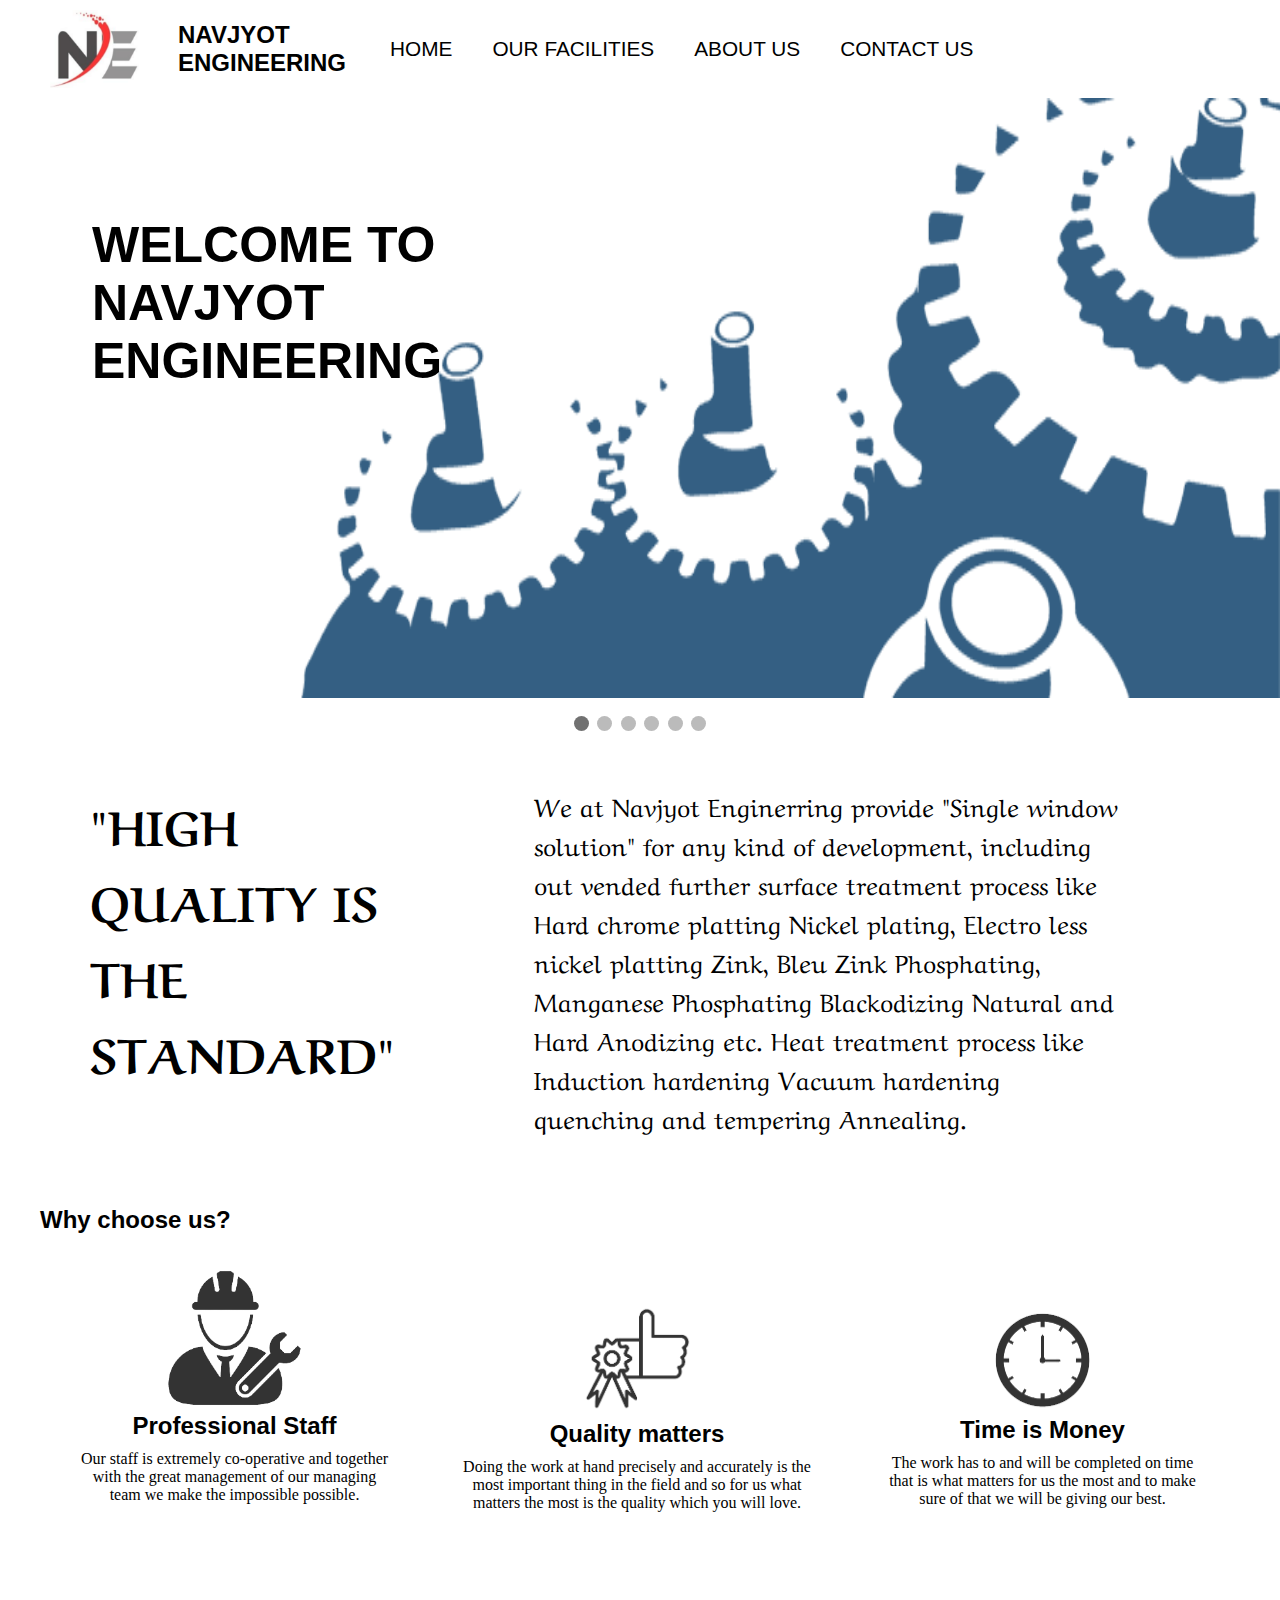
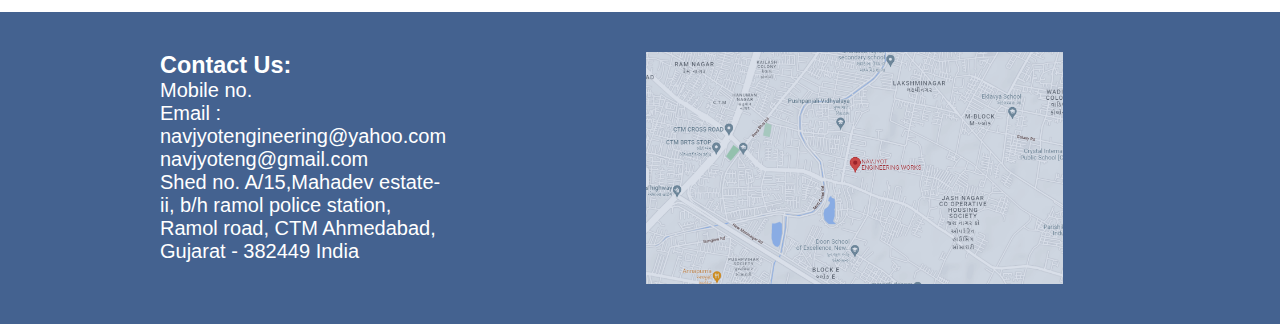
==== index.html @ f35e3f88 "first commit" ====
<!DOCTYPE html>
<html lang="en">
  <head>
    <meta charset="UTF-8" />
    <meta http-equiv="X-UA-Compatible" content="IE=edge" />
    <meta name="viewport" content="width=device-width, initial-scale=1.0" />
    <title>Navjyot Engineering</title>
    <link rel="stylesheet" href="style.css" />
    <link rel="preconnect" href="https://fonts.googleapis.com" />
    <link rel="preconnect" href="https://fonts.gstatic.com" crossorigin />
    <link
      href="https://fonts.googleapis.com/css2?family=Aref+Ruqaa+Ink&display=swap"
      rel="stylesheet"
    />
  </head>
  <body>
    <nav id="navbar">
      <div id="logo">
        <img src="/images/logo.png" alt="" />
      </div>
      <div id="head"><h2>NAVJYOT ENGINEERING</h2></div>
      <ul>
        <li class="item"><a href="index.html">HOME</a></li>
        <li class="item">
          <a href="navjyot_our_facil.html">OUR FACILITIES</a>
        </li>
        <li class="item"><a href="navjyot2_about_us.html">ABOUT US</a></li>
        <li class="item"><a href="navjyot_contact_us.html">CONTACT US</a></li>
      </ul>
    </nav>
    <div class="slideshow-container">
      <div class="mySlides fade">
        <div class="numbertext"></div>
        <img id="img_img" src="/images/bgbgbg_2.png" />
        <div class="text" id="welcome">
          <h1>WELCOME TO NAVJYOT ENGINEERING</h1>
        </div>
      </div>
      <div class="mySlides fade">
        <div class="numbertext"></div>
        <img id="img_img" src="/images/automobilt_blur.png" />
        <div class="text_2">
          <p>COMPONENT MANUFACTURE OF</p>
          <h1>AUTOMOBILE INDUSTRY</h1>
        </div>
      </div>
      <div class="mySlides fade">
        <div class="numbertext"></div>
        <img id="img_img" src="/images/textile_blur.png" />
        <div class="text_3">
          <p>COMPONENT MANUFACTURE OF</p>
          <h1>TEXTILE INDUSTRY</h1>
        </div>
      </div>
      <div class="mySlides fade">
        <div class="numbertext"></div>
        <img id="img_img" src="/images/pharma_blur.png" />
        <div class="text_2">
          <p>COMPONENT MANUFACTURE OF</p>
          <h1>MEDICAL INDUSTRY</h1>
        </div>
      </div>
      <div class="mySlides fade">
        <div class="numbertext"></div>
        <img id="img_img" src="/images/plastic_blur.png" />
        <div class="text_3">
          <p>COMPONENT MANUFACTURE OF</p>
          <h1>PLASTIC INDUSTRY</h1>
        </div>
      </div>
      <div class="mySlides fade">
        <div class="numbertext"></div>
        <img id="img_img" src="/images/construction_blur.png" />
        <div class="text_2">
          <p>COMPONENT MANUFACTURE OF</p>
          <h1>CONSTRUCTION INDUSTRY</h1>
        </div>
      </div>
    </div>
    <br />

    <div style="text-align: center">
      <span class="dot"></span>
      <span class="dot"></span>
      <span class="dot"></span>
      <span class="dot"></span>
      <span class="dot"></span>
      <span class="dot"></span>
    </div>
    <div class="aim">
      <div id="aim_1">
        <h1>"HIGH QUALITY IS THE STANDARD"</h1>
      </div>
      <div id="aim_2">
        <p>
          We at Navjyot Enginerring provide "Single window solution" for any
          kind of development, including out vended further surface treatment
          process like Hard chrome platting Nickel plating, Electro less nickel
          platting Zink, Bleu Zink Phosphating, Manganese Phosphating
          Blackodizing Natural and Hard Anodizing etc. Heat treatment process
          like Induction hardening Vacuum hardening quenching and tempering
          Annealing.
        </p>
      </div>
    </div>
    <div class="choose">
      <h2>Why choose us?</h2>
    </div>
    <div class="why">
      <div class="photo1">
        <img
          src="/images/staff_new-removebg-preview.png"
          alt=""
          style="width: 40%"
        />
        <h2>Professional Staff</h2>
        <p>
          Our staff is extremely co-operative and together with the great
          management of our managing team we make the impossible possible.
        </p>
      </div>
      <div class="photo2">
        <img src="/images/quality-removebg.png" alt="" style="width: 25%" />
        <h2>Quality matters</h2>
        <p>
          Doing the work at hand precisely and accurately is the most important
          thing in the field and so for us what matters the most is the quality
          which you will love.
        </p>
      </div>
      <div class="photo3">
        <img
          src="/images/coo_2-removebg-preview.png"
          alt=""
          style="width: 30%"
        />
        <h2>Time is Money</h2>
        <p>
          The work has to and will be completed on time that is what matters for
          us the most and to make sure of that we will be giving our best.
        </p>
      </div>
    </div>
    <div class="end">
      <div class="cont">
        <h3>Contact Us:</h3>
        <p>Mobile no.</p>
        <p>Email : navjyotengineering@yahoo.com navjyoteng@gmail.com</p>
        <p>
          Shed no. A/15,Mahadev estate-ii, b/h ramol police station, Ramol road,
          CTM Ahmedabad, Gujarat - 382449 India
        </p>
      </div>
      <div class="loc">
        <a href="https://goo.gl/maps/BcoSp61XxwhBpXxS6" target="_blank"
          ><img src="/images/loc_2.png" alt=""
        /></a>
      </div>
    </div>
    <script type="text/javascript">
      let slideIndex = 0;
      showSlides();

      function showSlides() {
        let i;
        let slides = document.getElementsByClassName("mySlides");
        let dots = document.getElementsByClassName("dot");
        for (i = 0; i < slides.length; i++) {
          slides[i].style.display = "none";
        }
        slideIndex++;
        if (slideIndex > slides.length) {
          slideIndex = 1;
        }
        for (i = 0; i < dots.length; i++) {
          dots[i].className = dots[i].className.replace(" active", "");
        }
        slides[slideIndex - 1].style.display = "block";
        dots[slideIndex - 1].className += " active";
        setTimeout(showSlides, 4000); // Change image every 4 seconds
      }
    </script>
  </body>
</html>
---- style.css ----
*{
    margin: 0px;
    padding: 0px;
}
nav{
  transition: 0.6s;
}
nav.sticky{
  padding: 5px 20px;
  background:white;
}
nav.sticky ul li a {
  color: black;

}
#logo img{
    margin: 10px 0px 10px 50px;
    width: 50%;
}
#head{
    width: 15%;
    align-items: center;
    color: black;
}
#navbar{
    display: flex;
    background-color: white;
    align-items: center;
    position: relative;
}
#navbar ul{
    display: flex;
}
#navbar::before{
    content:"" ;
    background-color: white;
  /*  background-image: url(/images/bg_new_4.jpg);*/
    width: 100%;
    position: absolute;
    height: 100%;
    z-index: -1;
}
#navbar ul li{
    font-size: 1.3rem;
    list-style: none;
}
#navbar ul li a{
    padding: 5px 20px;
    display: block;
    border-radius: 20px;
    text-decoration: none;
    color: black;
    transition: 0.6s;
}
#navbar ul li a:hover{
    background-color: rgb(189, 189, 189);
    color: black;
}
.back img{
    width: 100%;
}
.aim{
    margin: 40px 50px;
    display: flex;
    font-family: 'Aref Ruqaa Ink', serif;
}
.aim #aim_1{
    display: block;
    width: 30%;
    margin: 10px 40px;
    font-size: 24px;
}
.aim #aim_2{
    display: block;
    width: 50%;
    margin: 10px 50px;
}
.aim #aim_2 p{
    font-size: 25px;
}
/* why choose us vaado*/
.why{
    display: flex;
    margin: 10px 50px;
}
.photo1{
    text-align: center;
}
.photo1 p{
    font-family: cursive;
    margin-left: 30px;
    margin-right: 30px;
    margin-top: 10px;
}
.photo2{
    margin-top: 40px;
    text-align: center;
}
.photo2 h2{
    margin-top: 7px;
}
.photo2 p{
    font-family: cursive;
    margin-left: 30px;
    margin-right: 30px;
    margin-top: 10px;
}
.photo3{
    margin-top: 40px;
    text-align: center;
}
.photo3 p{
    font-family: cursive;
    margin-left: 30px;
    margin-right: 30px;
    margin-top: 10px;
}
/* why choose us vado end*/
/* copy da*/
* {
    box-sizing: border-box;
  }
  body {
    font-family: Verdana, sans-serif;
  }
  .mySlides {
    position: relative;
    display: none;
  }
  img {
    vertical-align: middle;
    opacity: 0.8;
  }
.slideshow-container img{
    height: 600px;
    width: 100%;

}
  /* Slideshow container */
  .slideshow-container {
    position: relative;
    margin: auto;
  }

  /* Caption text */
  .text {
    color: #000000;
    font-size: 25px;
    padding: 8px 12px;
    position: absolute;
    bottom: 300px;
    left: 80px;
    width: 30%;
  }
  .text_2 {
    color: black;
    font-size: 40px;
    padding: 8px 12px;
    position: absolute;
    bottom: 200px;
    left: 40px;
    width: 45%;
  }
  .text_3 {
    color: black;
    font-size: 40px;
    padding: 8px 12px;
    position: absolute;
    bottom: 200px;
    right: 30px;
    width: 45%;
  }
  /* Number text (1/3 etc) */
  .numbertext {
    color: #f2f2f2;
    font-size: 12px;
    padding: 8px 12px;
    position: absolute;
    top: 0;
  }

  /* The dots/bullets/indicators */
  .dot {
    height: 15px;
    width: 15px;
    margin: 0 2px;
    background-color: #bbb;
    border-radius: 50%;
    display: inline-block;
    transition: background-color 0.6s ease;
  }

  .active {
    background-color: #717171;
  }

  /* Fading animation */
  .fade {
    animation-name: fade;
    animation-duration: 1.5s;
  }

  @keyframes fade {
    from {
      opacity: 0.4;
    }
    to {
      opacity: 1;
    }
  }

  /* On smaller screens, decrease text size */
  @media only screen and (max-width: 300px) {
    .text {
      font-size: 11px;
    }
  }

  .choose{
    padding-left: 40px;
    padding-top: 20px;
    color: black;
    padding-bottom: 20px;
  }
  .end{
    background-color: #446290;
    margin-top: 100px;
    padding-top: 40px;
    padding-left: 60px;
    font-size: 20px;
    padding-bottom: 40px;
  }
  .end{
    display: flex;
  }
  .cont{
    color: white;
    margin-left: 100px;
    width: 40%;
  }
  .loc a img{
    width: 50%;
    margin-left: 200px;
  }
  @media screen and (max-width:480px)
  {
    #logo img{
      margin: 0.7em 0.7em 0.7em 0.7em;
      width: 60%;
  }
  #head{
      width: 10%;
      align-items: center;
      color: black;
      font-size: 0.4em;
      margin-left: -8px;
  }
  #navbar{
      display: flex;
      background-color: white;
      align-items: center;
      position: relative;
  }
  #navbar ul{
      display: flex;
      margin-left: 20px;
  }
  #navbar::before{
      content:"" ;
      background-color: white;
    /*  background-image: url(/images/bg_new_4.jpg);*/
      width: 100%;
      position: absolute;
      height: 100%;
      z-index: -1;
  }
  #navbar ul li{
      font-size: 0.5em;
      list-style: none;
  }
  #navbar ul li a{
      padding: 0.5em 2em;
      display: block;
      border-radius: 1em;
      text-decoration: none;
      color: black;
  }
  #navbar ul li a:hover{
      background-color: rgb(189, 189, 189);
      color: black;
  }
  .end{
    background-color: #b2d8d9;
    padding-bottom: 2em;
    margin-left: 0em;
    padding-left: 0px;
  }
  .end{
    display: flex;
  }
  .cont{
    margin-left: 0px;
    padding-left: 10px;
    font-size: 0.5em;
  }
  .loc{
    align-content: center;
  }
  .loc a img{
    margin: 0px 0px 0px 30px;
    padding: 0px 0px 0px 0px;
    width: 60%;
    height: 70%;
  }
  .aim{
    margin: 1em 2em;
    display: flex;
    font-family: 'Aref Ruqaa Ink', serif;
}
.aim #aim_1{
    display: block;
    width: 30%;
    margin: 0.4em 1em;
    font-size: 0.7em;
}
.aim #aim_2{
    display: block;
    width: 50%;
    margin: 0.1em 1.5em;
}
.aim #aim_2 p{
    font-size: 0.7em;
}
.why{
  display: flex;
  margin: 0.1em 0.8em;
  font-size: 0.7em;
}
.photo1{
  text-align: center;
}
.photo1 p{
  font-family: cursive;
  margin-left: 0.3em;
  margin-right: 0.3em;
  margin-top: 0.1em;
}
.photo1 h2{
  font-size: 1em;
  margin-bottom: 0.5em;
}
.photo2{
  margin-top: 0.4em;
  text-align: center;
}
.photo2 h2{
  margin-top: 0.1em;
  font-size: 1em;
  margin-bottom: 0.5em;
}
.photo2 p{
  font-family: cursive;
  margin-left: 0.3em;
  margin-right: 0.3em;
  margin-top: 0.1em;
}
.photo3{
  margin-top: 0.4em;
  text-align: center;
}
.photo3 p{
  font-family: cursive;
  margin-left: 0.3em;
  margin-right: 0.3em;
  margin-top: 0.1em;
}
.photo3 h2{
  font-size: 1em;
  margin-bottom: 0.5em;
}
.text {
  color: #000000;
  font-size: 0.7em;
  padding: 0.1em 0.2em;
  position: absolute;
  bottom: 10em;
  left: 5em;
  width: 30%;
}
.text_2 {
  color: black;
  font-size: 0.7em;
  padding: 0.1em 0.2em;
  position: absolute;
  bottom: 8em;
  left: 1em;
  width: 45%;
}
.text_3 {
  color: black;
  font-size: 0.7em;
  padding: 0.1em 0.2em;
  position: absolute;
  bottom: 8em;
  right: 0.8em;
  width: 45%;
}
#img_img{
  width: 100%;
  height: 30vh;
}
  }
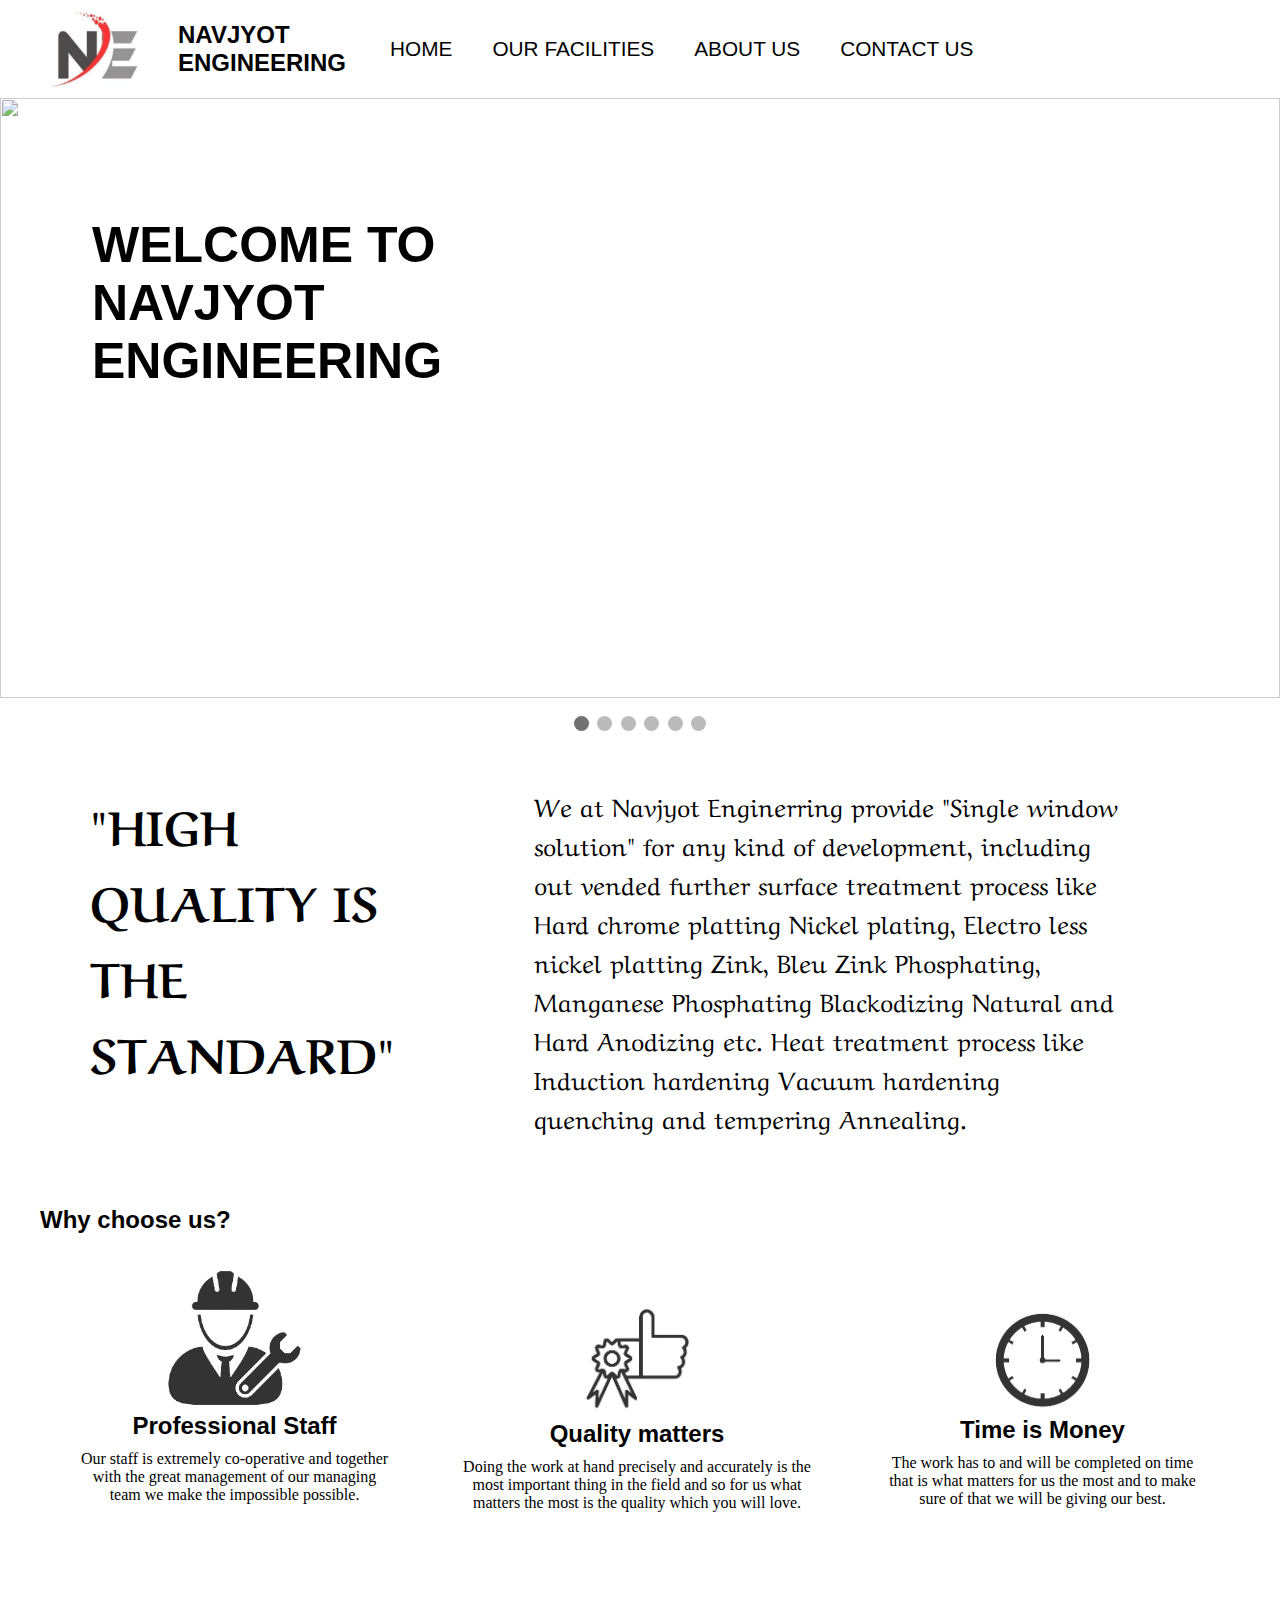
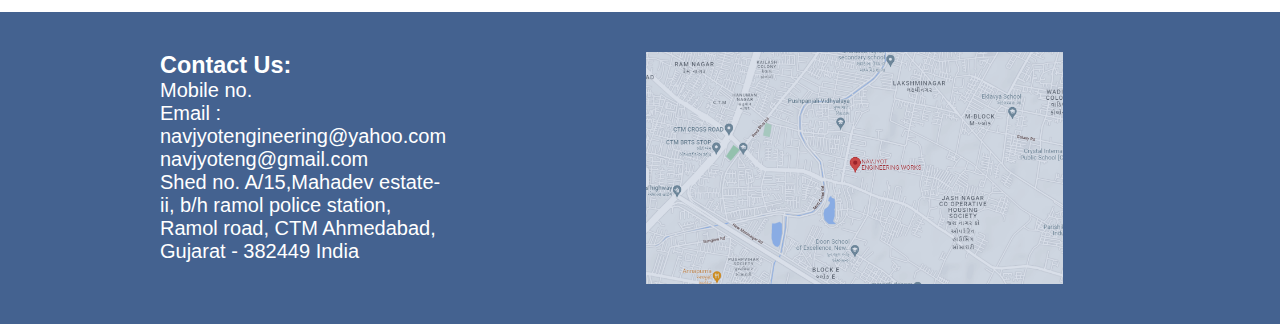
==== commit ed7494af: "Update index.html" ====
--- a/index.html
+++ b/index.html
@@ -16,7 +16,7 @@
   <body>
     <nav id="navbar">
       <div id="logo">
-        <img src="/images/logo.png" alt="" />
+        <img src="logo.png" alt="" />
       </div>
       <div id="head"><h2>NAVJYOT ENGINEERING</h2></div>
       <ul>
@@ -31,14 +31,14 @@
     <div class="slideshow-container">
       <div class="mySlides fade">
         <div class="numbertext"></div>
-        <img id="img_img" src="/images/bgbgbg_2.png" />
+        <img id="img_img" src="navjyotengineering.github.io/images/bgbgbg_2.png" />
         <div class="text" id="welcome">
           <h1>WELCOME TO NAVJYOT ENGINEERING</h1>
         </div>
       </div>
       <div class="mySlides fade">
         <div class="numbertext"></div>
-        <img id="img_img" src="/images/automobilt_blur.png" />
+        <img id="img_img" src="navjyotengineering.github.io/images/automobilt_blur.png" />
         <div class="text_2">
           <p>COMPONENT MANUFACTURE OF</p>
           <h1>AUTOMOBILE INDUSTRY</h1>
@@ -46,7 +46,7 @@
       </div>
       <div class="mySlides fade">
         <div class="numbertext"></div>
-        <img id="img_img" src="/images/textile_blur.png" />
+        <img id="img_img" src="navjyotengineering.github.io/images/textile_blur.png" />
         <div class="text_3">
           <p>COMPONENT MANUFACTURE OF</p>
           <h1>TEXTILE INDUSTRY</h1>
@@ -54,7 +54,7 @@
       </div>
       <div class="mySlides fade">
         <div class="numbertext"></div>
-        <img id="img_img" src="/images/pharma_blur.png" />
+        <img id="img_img" src="navjyotengineering.github.io/images/pharma_blur.png" />
         <div class="text_2">
           <p>COMPONENT MANUFACTURE OF</p>
           <h1>MEDICAL INDUSTRY</h1>
@@ -62,7 +62,7 @@
       </div>
       <div class="mySlides fade">
         <div class="numbertext"></div>
-        <img id="img_img" src="/images/plastic_blur.png" />
+        <img id="img_img" src="navjyotengineering.github.io/images/plastic_blur.png" />
         <div class="text_3">
           <p>COMPONENT MANUFACTURE OF</p>
           <h1>PLASTIC INDUSTRY</h1>
@@ -70,7 +70,7 @@
       </div>
       <div class="mySlides fade">
         <div class="numbertext"></div>
-        <img id="img_img" src="/images/construction_blur.png" />
+        <img id="img_img" src="navjyotengineering.github.io/images/construction_blur.png" />
         <div class="text_2">
           <p>COMPONENT MANUFACTURE OF</p>
           <h1>CONSTRUCTION INDUSTRY</h1>
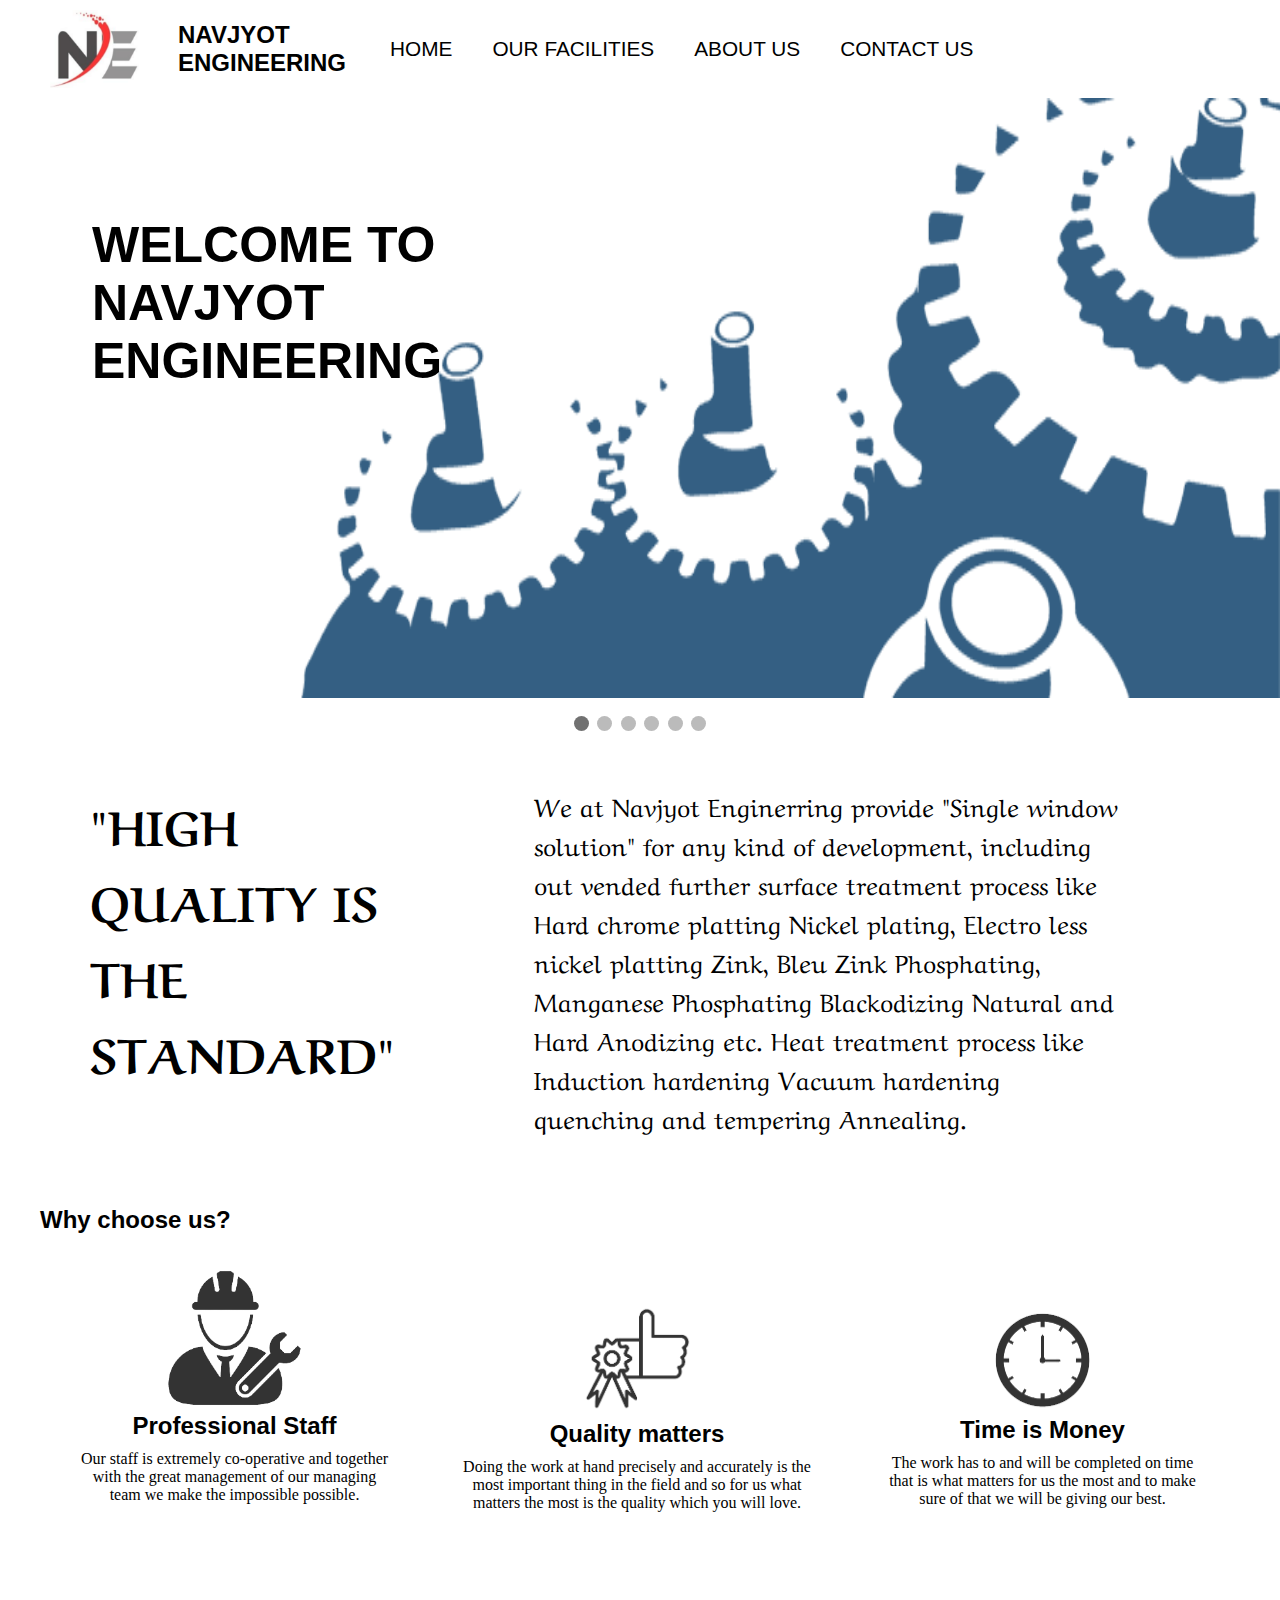
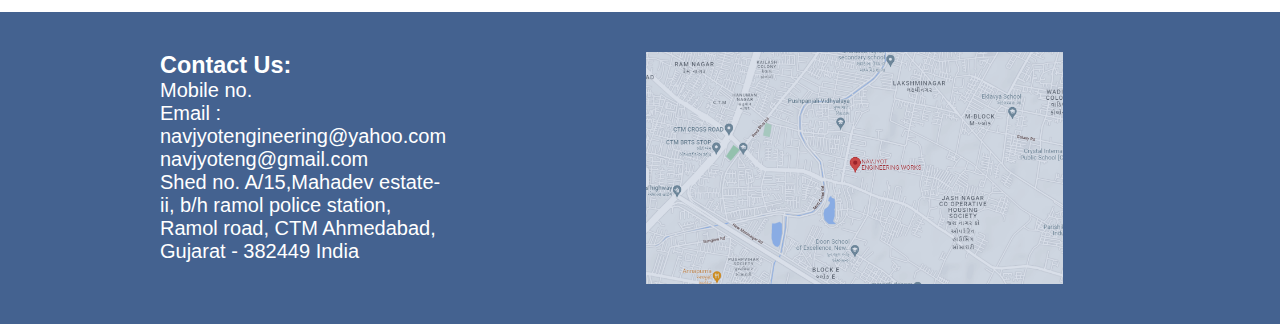
==== commit 0ee4ffb4: "Update index.html" ====
--- a/index.html
+++ b/index.html
@@ -31,14 +31,14 @@
     <div class="slideshow-container">
       <div class="mySlides fade">
         <div class="numbertext"></div>
-        <img id="img_img" src="navjyotengineering.github.io/images/bgbgbg_2.png" />
+        <img id="img_img" src="images/bgbgbg_2.png" />
         <div class="text" id="welcome">
           <h1>WELCOME TO NAVJYOT ENGINEERING</h1>
         </div>
       </div>
       <div class="mySlides fade">
         <div class="numbertext"></div>
-        <img id="img_img" src="navjyotengineering.github.io/images/automobilt_blur.png" />
+        <img id="img_img" src="images/automobilt_blur.png" />
         <div class="text_2">
           <p>COMPONENT MANUFACTURE OF</p>
           <h1>AUTOMOBILE INDUSTRY</h1>
@@ -46,7 +46,7 @@
       </div>
       <div class="mySlides fade">
         <div class="numbertext"></div>
-        <img id="img_img" src="navjyotengineering.github.io/images/textile_blur.png" />
+        <img id="img_img" src="images/textile_blur.png" />
         <div class="text_3">
           <p>COMPONENT MANUFACTURE OF</p>
           <h1>TEXTILE INDUSTRY</h1>
@@ -54,7 +54,7 @@
       </div>
       <div class="mySlides fade">
         <div class="numbertext"></div>
-        <img id="img_img" src="navjyotengineering.github.io/images/pharma_blur.png" />
+        <img id="img_img" src="images/pharma_blur.png" />
         <div class="text_2">
           <p>COMPONENT MANUFACTURE OF</p>
           <h1>MEDICAL INDUSTRY</h1>
@@ -62,7 +62,7 @@
       </div>
       <div class="mySlides fade">
         <div class="numbertext"></div>
-        <img id="img_img" src="navjyotengineering.github.io/images/plastic_blur.png" />
+        <img id="img_img" src="images/plastic_blur.png" />
         <div class="text_3">
           <p>COMPONENT MANUFACTURE OF</p>
           <h1>PLASTIC INDUSTRY</h1>
@@ -70,7 +70,7 @@
       </div>
       <div class="mySlides fade">
         <div class="numbertext"></div>
-        <img id="img_img" src="navjyotengineering.github.io/images/construction_blur.png" />
+        <img id="img_img" src="images/construction_blur.png" />
         <div class="text_2">
           <p>COMPONENT MANUFACTURE OF</p>
           <h1>CONSTRUCTION INDUSTRY</h1>
@@ -109,7 +109,7 @@
     <div class="why">
       <div class="photo1">
         <img
-          src="/images/staff_new-removebg-preview.png"
+          src="images/staff_new-removebg-preview.png"
           alt=""
           style="width: 40%"
         />
@@ -120,7 +120,7 @@
         </p>
       </div>
       <div class="photo2">
-        <img src="/images/quality-removebg.png" alt="" style="width: 25%" />
+        <img src="images/quality-removebg.png" alt="" style="width: 25%" />
         <h2>Quality matters</h2>
         <p>
           Doing the work at hand precisely and accurately is the most important
@@ -130,7 +130,7 @@
       </div>
       <div class="photo3">
         <img
-          src="/images/coo_2-removebg-preview.png"
+          src="images/coo_2-removebg-preview.png"
           alt=""
           style="width: 30%"
         />
@@ -153,7 +153,7 @@
       </div>
       <div class="loc">
         <a href="https://goo.gl/maps/BcoSp61XxwhBpXxS6" target="_blank"
-          ><img src="/images/loc_2.png" alt=""
+          ><img src="images/loc_2.png" alt=""
         /></a>
       </div>
     </div>
